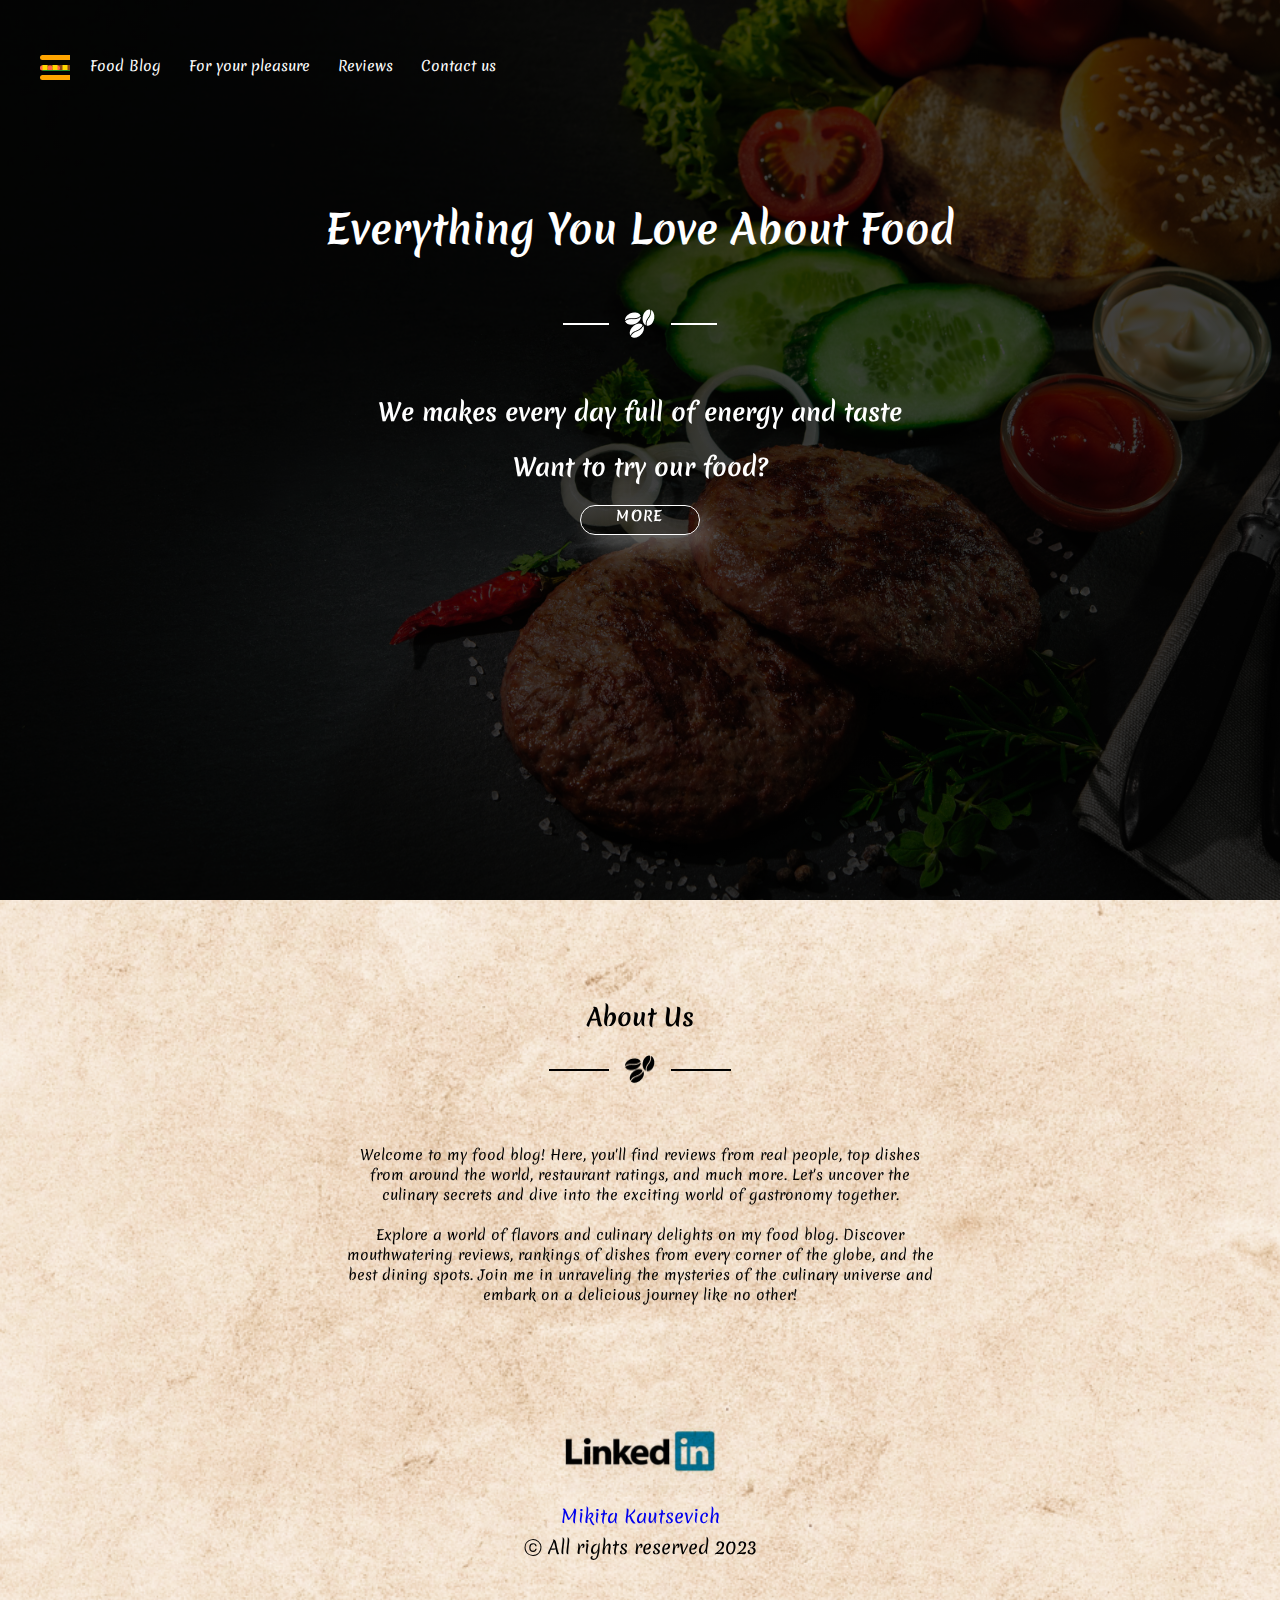
==== index.html @ 860e97ea "Food blog after 4 sections" ====
<!DOCTYPE html>
<html lang="en">
    <head>
        <meta charset="UTF-8">
        <meta http-equiv="X-UA-Compatible" content="IE=edge">
        <meta name="viewport" content="width=device-width, initial-scale=1.0">
        <title>Food Blog</title>
        <link href="https://fonts.googleapis.com/css2?family=Merienda:wght@400;700&display=swap" rel="stylesheet">
        <link rel="stylesheet" href="./screenStyle.css">
        <link rel="stylesheet" href="./public/css/printStyle.css"  media="print">
    </head>
    <body>
        <!-- Header -->
        <header>
            <div class="container">
                <div class="header_menu">
                    <svg class="svg_icon" width="70" height="50">
                        <rect x="5" y="35" width="50" height="5" rx="2.5" ry="2.5" fill="#FFA500"></rect>

                        <rect x="5" y="25" width="50" height="5" rx="2.5" ry="2.5" fill="#8B4513"></rect>

                        <circle cx="7.5" cy="28" r="2.5" fill="#FF6347"></circle>
                        <circle cx="15" cy="28" r="2.5" fill="#FF6347"></circle>
                        <circle cx="22.5" cy="28" r="2.5" fill="#FF6347"></circle>

                        <rect x="7.5" y="30" width="45" height="1" fill="#228B22"></rect>

                        <rect x="7.5" y="25" width="5" height="5" fill="#FFD700"></rect>
                        <rect x="17.5" y="25" width="5 " height="5" fill="#FFD700"></rect>
                        <rect x="27.5" y="25" width="5" height="5" fill="#FFD700"></rect>

                        <rect x="5" y="15" width="50" height="5" rx="2.5" ry="2.5" fill="#FFA500"></rect>
                    </svg>
                    <ul class="menu">
                        <li class="menu_item"><a href="./index.html" class="menu_link">Food Blog</a></li>
                        <li class="menu_item"><a href="./article1.html" class="menu_link">For your pleasure</a></li>
                        <li class="menu_item"><a href="./article2.html" class="menu_link">Reviews</a></li>
                        <li class="menu_item"><a href="./article3.html" class="menu_link">Contact us</a></li>
                        <li class="menu_item none"><a href="./article3.html" class="menu_link">Log in</a></li>
                    </ul>
                </div>
                <!-- Menu Burger -->
                <div class="hamburger-menu">
                    <input id="menu__toggle" type="checkbox">
                    <label class="menu__btn" for="menu__toggle">
                        <span></span>
                    </label>
                    <ol class="menu__box">
                        <li class="menu_item"><a href="./index.html" class="menu_link">Food Blog</a></li>
                        <li class="menu_item"><a href="./article1.html" class="menu_link">For your pleasure</a></li>
                        <li class="menu_item"><a href="./article2.html" class="menu_link">Reviews</a></li>
                        <li class="menu_item"><a href="./article3.html" class="menu_link">Contact us</a></li>
                    </ol>
                </div>
            </div>
            <div class="main_text_wrapper">
                <h1 class="about_food">Everything You Love About Food</h1>
                <div class="block">
                    <span> <img class="beans" src="./fig/img/main_page/beans_light.png" alt="beans"> </span>
                </div>
                <h3 class="subheader_text">We makes every day full of energy and taste</h3>
                <h4 class="subheader_question">Want to try our food?</h4>
                <div class="btn_wrap">
                    <a href="./article2.html"><div class="more">More</div></a>
                </div>
            </div>
        </header>
        <!-- About Us Section -->
        <div class="about_us">
            <div class="container">
                <div class="row"></div>
                <div class="about_us_topic">About Us</div>
                <div class="block_dark">
                    <span><img class="beans_dark" src="./fig/img/main_page/beans_dark.png" alt="beans dark"></span>
                </div>
                <p class="about_us_text">
                    Welcome to my food blog! Here, you'll find reviews from real people, top dishes from around the world, restaurant ratings, and much more. Let's uncover the culinary secrets and dive into the exciting world of gastronomy together.<br>
                    <br>
                    Explore a world of flavors and culinary delights on my food blog. Discover mouthwatering reviews, rankings of dishes from every corner of the globe, and the best dining spots. Join me in unraveling the mysteries of the culinary universe and embark on a delicious journey like no other!

                </p>
            </div>
            <footer>
                <div class="container">
                    <div class="my_contacts_footer">
                        <a target="_blank" href="https://www.linkedin.com/in/nikitakavtsevich/"><img src="./fig/img/for_your_pleasure/linkedIn.jfif" class="footer_contacts" alt="linkedIn"></a>
                    </div>
                    <div class="contacts_info">
                        <span class="all_rights_text"><a href="mailto:mikita.kautsevich@student.tuke.sk">Mikita Kautsevich</a></span>
                        <span class="all_rights_text"> ⓒ All rights reserved 2023</span>
                    </div>
                </div>
            </footer>
        </div>
    </body>
</html>
---- screenStyle.css ----
/* All BASIC CSS PROPS */
*{
    box-sizing: border-box;
    text-decoration: none;
    font-family: 'Merienda', sans-serif;
    margin: 0;
    padding: 0;
/* Header section */
}
html
body{
    text-rendering: optimizeLegibility;
    overflow-x: hidden;
}
.clearfix {zoom: 1;}
.clearfix:after {
    content: '.';
    clear: both;
    display: block;
    height: 0;
    visibility: hidden;
}   

header {
    background: linear-gradient(rgba(0, 0, 0, 0.75), rgba(0, 0, 0, 0.75)), url("./fig/img/main_page/main_picture.png") center center/cover no-repeat;
    height: 100vh;
    width: auto;
    background-attachment: fixed;
}
button {
    display: block;
    width: 120px;
    height: 30px;
    border: 1px solid #FFFFFF;
    box-sizing: border-box;
    border-radius: 3px;
    margin: 0 auto;
    margin-top: 27px;
}
.hamburger-menu{
    display: none;
}

.none {
    display: none;
}
.menu {
    display: flex;
    justify-content: flex-start;
    padding: 13px 70px;
    list-style-type: none;
    margin-left: 20px;
}
.menu .menu_link {
    color: #ffff;
    font-style: normal;
    font-weight: normal;
    font-size: 14px;
    line-height: 20px;
    text-decoration: none;
}
.menu .menu_item{
    padding-right: 28px;
    margin-top: 40px;
}
.menu .menu_item:last-child {
    margin-left: auto;
}
.menu_footer {
    display: flex;
    justify-content: center;
    align-items: center;
    margin-top: 50px;
    margin-left: 50px;
    list-style-type: none;
}
.menu_footer .menu_link{
    color: #000;
    font-style: normal;
    font-weight: normal;
    font-size: 14px;
    line-height: 20px;
    text-decoration: none;
    padding-right: 28px;
}
.menu_footer .menu_item {
    margin-top: 40px;
}
.beans_light {
    position: absolute;
    margin-top: 40px;
    padding-left: 35px;
}
/* Css for devider with image */
.beans {
    display: block;
    overflow: hidden;
    margin: 21px auto;
}
.block {
    overflow: hidden;
    text-align: center;
    font-size: 5px;
}
.block span {
    display: inline-block;
    vertical-align: middle;
}
.block:before, .block:after {
    content: "";
    display: inline-block;
    vertical-align: middle;
    width: 60px;
    height: 2px;
    background-color: white;
    position: relative;
}
.block:before {
    margin-left: -100%;
    left: -14px;
}
.block:after {
    margin-right: -100%;
    right: -14px;
}
.block_dark {
    overflow: hidden;
    text-align: center;
    font-size: 5px;
}
.block_dark span {
    display: inline-block;
    vertical-align: middle;
}
.block_dark:before, .block_dark::after {
    content: "";
    display: inline-block;
    vertical-align: middle;
    width: 60px;
    height: 2px;
    background-color: black;
    position: relative;
}
.block_dark:before {
    margin-left: -100%;
    left: -14px;
}
.block_dark::after {
    margin-right: -100%;
    right: -14px;
}
.footer_beans{
    overflow: hidden;
    text-align: center;
    font-size: 5px;
}
.footer_beans span {
    display: inline-block;
    vertical-align: middle;
}
.footer_beans:before, .footer_beans::after {
    content: "";
    display: inline-block;
    vertical-align: middle;
    width: 60px;
    height: 2px;
    background-color: black;
    position: relative;
}
.footer_beans:before {
    margin-left: -100%;
    left: -14px;
}
.footer_beans::after {
    margin-right: -100%;
    right: -14px;
}
/* Main page CSS */
.about_food {
    font-style: normal;
    font-weight: bold;
    font-size: 40px;
    line-height: 58px;
    color: #FFFFFF;
    text-align: center;
    margin-top: 111px;
}
.subheader_text {
    font-style: normal;
    font-weight: bold;
    font-size: 24px;
    line-height: 35px;
    color: #FFFFFF;
    text-align: center;
    margin-top: 35.27px;
}
.subheader_question {
    font-style: normal;
    font-weight: bold;
    font-size: 24px;
    line-height: 35px;
    color: #FFFFFF;
    text-shadow: 0px 4px 4px rgba(0, 0, 0, 0.25);
    text-align: center;
    margin-top: 20px;
}
.about_us{
    /* margin-bottom: 20px; */
    padding: 20px;
    background: url("./fig/img/main_page/Mask_Group.png") center center/cover no-repeat;
}
.about_us_topic{
    font-style: normal;
    font-weight: bold;
    font-size: 24px;
    line-height: 35px;
    text-align: center;
    color: #000000;
    margin-top: 80px;
}
.contacts_info {
    display: flex;
    flex-direction: column;
    justify-content: center;
    align-items: center;
    padding-bottom: 30px;
}
.my_contacts_footer {
    display: flex;
    justify-content: space-evenly;
    align-items: center;
    flex-wrap: wrap;
}
.main_text_wrapper {
    display: flex;
    flex-direction: column;
    justify-content: center;
    align-items: center;
    margin: auto;
    text-align: center;
}
.more{
    text-decoration: none;
    width: 120px;
    height: 30px;
    box-sizing: border-box;
    font-style: normal;
    font-weight: bold;
    font-size: 14px;
    line-height: 20px;
    background-color: Transparent;
    background-repeat: no-repeat;
    cursor:pointer;
    overflow: hidden;
    color: white;
    border: 1px solid #FFFFFF;
    text-align: center;
    text-transform: uppercase;
    letter-spacing: 1.3px;
    background: none;
    border-radius: 1000px;
    box-shadow: 12px 12px 24px rgba(136, 136, 136, 0.64);
    transition: all 0.3s ease-in-out 0s;
    cursor: pointer;
    position: relative;
    margin-top: 20px;
    text-align: center;
    padding: 0px;
}
.more:focus{
    outline: none;
}
.btn_wrap {
    height: auto;
    display: flex;
    align-items: center;
    justify-content: center;
}
.more::before {
    content: '';
    border-radius: 1000px;
    min-width: calc(300px + 12px);
    min-height: calc(60px + 12px);
    border: 6px solid #ffffff;
    box-shadow: 0 0 60px rgba(255, 255, 255, 0.64);
    position: absolute;
    top: 50%;
    left: 50%;
    transform: translate(-50%, -50%);
    opacity: 0;
    transition: all .3s ease-in-out 0s;
}
.more:hover, .more:focus {
    color: white;
    transform: translateY(-6px);
    outline: none;
    text-decoration: none;
}
.more:hover::before, .more:focus::before {
    opacity: 1;
    outline: none;
    text-decoration: none;
}
.more::after {
    content: '';
    width: 30px;
    height: 30px;
    border-radius: 100%;
    border: 6px solid #ffffff;
    position: absolute;
    z-index: -1;
    top: 50%;
    left: 50%;
    transform: translate(-50%, -50%);
    animation: ring 1.5s infinite;
    text-decoration: none;
}
.more:hover::after, .more:focus::after {
    animation: none;
    display: none;
    text-decoration: none;
}
@keyframes ring {
    0% {
        width: 30px;
        height: 30px;
        opacity: 1;
   }
    100% {
        width: 300px;
        height: 300px;
        opacity: 0;
   }
}
.footer_contacts{
    mix-blend-mode: multiply;
    width: 150px;
}
.about_us_text{
    width: 589px;
    height: 223px;
    font-family: Merienda;
    font-style: normal;
    font-weight: normal;
    font-size: 14px;
    line-height: 20px;
    color: #000000;
    margin: 40.7px auto;
    text-align: center;
}
.all_rights_text {
    font-size: 18px;
    text-align: center;
    margin-top: 5px;
}
.svg_icon {
    position: absolute;
    margin-top: 40px;
    padding-left: 35px;
}
/* Table */
table {
    width: 100%;
    border-collapse: collapse;
}
th, td {
    padding: 10px;
    text-align: left;
    border: 2px solid #ddd;
}
th {
    background-color: #000000;
    color: white;
    text-align: center;
}
/* For your pleasure page CSS */
.pleasure_header{
    position: relative;
    background: url("./fig/img/for_your_pleasure/for_your_pleasure_main.png") center center/cover no-repeat;
    height: 300px;
}
.pleasure_topic{
    font-style: normal;
    font-weight: bold;
    font-size: 40px;
    line-height: 58px;
    color: #FFFFFF;
    text-align: center;
    margin-top: 60px;
}
.food_pleasure{
    width: 272px;
    height: 355px;
    display: block;
    margin: 70px auto;
}
.pleasure_text{
    display: block;
    width: 346px;
    height: 232px;
    font-style: normal;
    font-weight: normal;
    font-size: 14px;
    line-height: 20px;
    text-align: center;
    color: #000000;
    margin: 0 auto;
}
.about_goods {
    width: 589px;
    font-family: Merienda;
    font-style: normal;
    font-weight: normal;
    font-size: 14px;
    line-height: 20px;
    color: white;
    margin: 20px auto;
    text-align: center;
}
.about_our_goods {
    display: flex;
    justify-content: space-evenly;
    align-items: start;
    flex-wrap: wrap;
    margin-bottom: 50px;
}
.col {
    width: auto;
    display: flex;
    flex-direction: column;
    justify-content: center;
    align-items: center;
    margin: auto;
    /* margin-right: 15px; */
}
.about_goods_topic {
    text-align: center;
    font-size: 20px 
}
.about_goods_decr{
    max-width: 400px;
    text-align: center;
}
.goods_store {
    display: flex;
    justify-content: center;
    align-items: center;
    flex-wrap: wrap;
    margin: 30px;
}
.food_item {
    text-align: center;
    margin: 10px;
    max-width: 300px;
    border: 2px solid white;
    padding: 10px;
    border-radius: 9px;
}
.food_item_name {
    color: white;
    margin-top: 10px;
}
.food_item_text {
    margin: 10px;
    color: white;
}
.heading {
    font-size: 15px;
    margin-right: 20px;
    color: white;
}
.fa {
    font-size: 20px;
}
/* 
.section-form {
    display: flex;
    justify-content: center;
    flex-direction: column;
    flex-wrap: wrap;
    width: 100%;
} */
/* .row {
    display: flex;
    flex-direction: row;
    align-items: start;
    justify-content: space-between;
    margin-right: -15px;
    margin-left: -15px;
} */

.column {
    display: flex;
    flex-direction: column;
    justify-content: space-between;
    margin-right: -15px;
    margin-left: -15px;
}
.fa:hover {
    color: orange;
    font-size: 25px;
}
.checked {
    color: orange;
}
.food_item_img {
    width: 100%;
    height: 200px;
}
.our_goods_section {
    position: relative;
    background: linear-gradient(rgba(0, 0, 0, 0.5), rgba(0, 0, 0, 0.5)), url("./fig/img/main_page/Mask_Group.png") center center/cover no-repeat;
    background-attachment: fixed;
    margin: 20px;
    padding: 20px;
}
.our_goods_topic {
    font-style: normal;
    font-weight: bold;
    font-size: 24px;
    line-height: 35px;
    text-align: center;
    color: white;
    padding-top: 40px;
}
.beans_dark{
    display: block;
    width: 29.3px;
    height: 29.3px;
    margin: 20px auto;
}
.cart_of_reviews_all{
    display: flex;
    flex-wrap: wrap;
    justify-content: space-evenly;
    align-items: center;
    margin: auto;
    max-width: 850px;
}
/* Reviews page CSS */
.Searching {
    margin-top: 65px;
}
.search_content{
    display: flex;
    justify-content: space-evenly;
    align-items: center;
    flex-wrap: wrap;
}
.filter_content{
    display: flex;
    flex-wrap: wrap;
}
.our_reviews {
    position: relative;
    background: linear-gradient(rgba(0, 0, 0, 0.7), rgba(0, 0, 0, 0.7)), url("./fig/img/reviews_page/main_picture.jpg") center center/cover no-repeat;
    background-attachment: fixed;
    height: 400px;
}
.seaching{
    height: 300px;
}
.search_form{
    font-style: normal;
    font-weight: normal;
    font-size: 14px;
    line-height: 20px;
    text-align: center;
    color: rgba(0, 0, 0, 0.5);
}
.filter_buttons {
    display: flex;
    justify-content: center;
    align-items: center;
    flex-wrap: wrap;
}
#searchBar {
    width: 100%;
    margin-left: 15px;
    height: 32px;
    border-radius: 3px;
    border: 1px solid black;
    padding: 5px 10px;
    font-size: 12px;
}
#searchWrapper {
    position: relative;
}
#searchWrapper::after {
    content: '';
    position: absolute;
    top: 7px;
    right: 15px;
}
.button_filter_reviews{
    width: 75px;
    height: 30px;
    margin: 10px 10px ;
    font-style: normal;
    font-weight: normal;
    font-size: 12px;
    line-height: 17px;
    color: #000000;
    background: rgb(255, 255, 255);
    cursor: pointer;
    display: block;
    border-radius: 20%;
    border-color: black;
    box-shadow: 1px 0px 36px 0px rgba(0, 0, 0, 0.08);
    transition: all 0.4s cubic-bezier(0.215, 0.61, 0.355, 1) 0s;
}
.button_filter_reviews:hover {
    color: white;
    background-color: black;
    width: 85px;
    height: 35px;
    border-radius: 20%;
}
[type=search] {
    outline-offset: -2px;
    text-align: center;
}
.text{
    /* margin-left: 150px; */
    margin-top: 3px;
    font-style: normal;
    font-weight: normal;
    font-size: 14px;
    line-height: 20px;
    text-align: center;
    color: #000000;
}
.cart_of_review {
    width: 220px;
    height: 260px;
    box-shadow: 30px 5px 15px #ead0af;
    border-radius: 8px;
    color: #FAEBD7;
    margin-top: 60px;
    cursor: pointer;
}
.person_img {
    max-width: 400px;
    max-height: 120px;
    display: block;
    margin: 20px auto;
    border-radius: 10px;
}
.looking_for{
    text-align: center;
}
h1 {
    color: #eee;
    margin-bottom: 30px;
}
.customer_reviews_topic{
    font-style: normal;
    font-weight: bold;
    font-size: 40px;
    line-height: 58px;
    color: #FFFFFF;
    margin-top: 60px;
    text-align: center;
}
/* Contact US page CSS */
.contact_us{
    position: relative;
    background: url("./fig/img/contact_us/contact_us.png") center center/cover no-repeat;
    height: 300px;
}
.tell_section{
    font-style: normal;
    font-weight: normal;
    font-size: 24px;
    line-height: 35px;
    color: #000000;
    text-align: center;
    margin-top: 60px;
}
.contact-form {
    width: 40%;
    margin: 0 auto;
}
input[type=text], input[type=url], input[type=email], select{
    width: 70%;
    padding: 7px;
    border-radius: 3px;
    background: #FFFFFF;
    border: 1px solid rgba(0, 0, 0, 0.49);
    box-shadow: 4px 4px 20px rgba(0, 0, 0, 0.25);
    margin-top: 27px;
}
input:invalid, textarea:invalid{
    border-color: red;
}
input:valid{
    border: none;
}


textarea {
    width: 350px;
    height: 120px;
    background: #FFFFFF;
    border: 1px solid rgba(0, 0, 0, 0.49);
    box-shadow: 4px 4px 20px rgba(0, 0, 0, 0.25);
    border-radius: 4px;
    display: block;
    margin: 30px auto;
}
*:focus {
    outline: none;
}
label{
    margin-top: 30px;
    font-style: normal;
    font-weight: normal;
    font-size: 18px;
    line-height: 26px;
    color: #000000;
}
.message{
    text-align: center;
    margin-top: 30px;
}
.send_us{
    display: block;
    width: 120px;
    height: 30px;
    background: #FFFFFF;
    border: 1px solid rgba(0, 0, 0, 0.49);
    box-shadow: 4px 4px 20px rgba(0, 0, 0, 0.25);
    border-radius: 4px;
    font-style: normal;
    font-weight: 400;
    font-size: 16px;
    line-height: 17px;
    text-align: center;
}
.send_us:hover{
    background: #000;
    color: whitesmoke;
    transition: all 0.75s ease 0s;
}
.name{
    font-style: normal;
    font-weight: normal;
    font-size: 14px;
    line-height: 20px;
    text-align: center;
    color: #000000;
    margin-top: 14px;
}
.country{
    font-style: normal;
    font-weight: normal;
    font-size: 14px;
    line-height: 20px;
    color: #000000;
    margin-top: 14px;
    margin-right: 25px;
    text-align: end;
}
.final_review{
    font-style: normal;
    font-weight: bold;
    font-size: 18px;
    line-height: 22px;
    color: #000000;
    margin-top: 18px;
    text-align: center;
}

.form_actions {
    display: block;
}



/* Media /////////// */

@media only screen and (max-width: 1082px){
    input[type=text], input[type=url], input[type=email], select {
        width: 200px;
        padding: 7px;
        border-radius: 3px;
        background: #FFFFFF;
        border: 1px solid rgba(0, 0, 0, 0.49);
        box-shadow: 4px 4px 20px rgb(0 0 0 / 25%);
        margin-top: 27px;
    }
}

@media  only screen and (max-width: 991px) {
    .search_content {
        display: flex;
        flex-direction: column;
    }
    p{
        text-align: center;
    }
    [type=search] {
        outline-offset: -5px;
        text-align: center;
    }
    #searchBar {
        width: 300px;
        margin-top: 35px;
    }
    .buttons {
        display: flex;
        justify-content: center;
        align-items: center;
        padding: 0;;
    }
    .text {
        margin-top: 50px;
    }
    .button_filter_reviews {
        width: 75px;
        height: 30px;
        margin-top: 35px;
        font-style: normal;
        font-weight: normal;
        font-size: 12px;
        line-height: 17px;
        color: #000000;
        cursor: pointer;
        margin-right: 10px;
    }
}

@media only screen and (max-width: 918px) {
    input[type=text], input[type=url], input[type=email], select {
        width: 190px;
    }
}
@media only screen and (max-width: 884px) {
    input[type=text], input[type=url], input[type=email], select {
        width: 200px;
        display: block;
        margin: 10px auto;
    }
    label {
        display: block;
        text-align: center;
        margin-top: 30px;
        font-style: normal;
        font-weight: normal;
        font-size: 18px;
        line-height: 26px;
        color: #000000;
    }
    .about_goods {
    width: 400px;
    font-family: Merienda;
    font-style: normal;
    font-weight: normal;
    font-size: 14px;
    line-height: 20px;
    color: white;
    margin: 20px auto;
    text-align: center;
    }
    .header_burger{
        display: none;
    }
}
 @media screen and (max-width: 768px) {
    .about_us_text{
        width: 500px;
    }
    .subheader_text{
        font-size: 21px;
    }
    .subheader_question{
        font-size: 21px;
    }

    textarea {
        width: 250px;
    }
}
@media screen and (max-width: 767px) {

    .menu .menu_link {
        color: #ffff;
        font-style: normal;
        font-weight: normal;
        line-height: 20px;
        text-decoration: none;
    }
    .menu_footer .menu_link {
        color: #000;
        font-style: normal;
        font-weight: normal;
        font-size: 14px;
        line-height: 20px;
        text-decoration: none;
        padding-right: 21px;
    }
    .about_coffee {
        font-size: 24px;
    }
    .menu_footer {
        display: flex;
        justify-content: center;
        align-items: center;
        margin-top: 50px;
        margin-left: 40px;
        list-style-type: none;
    }
    .beans_light_footer {
        position: absolute;
        margin-left: -210px;
        margin-top: 20px;
    }
    .about_our_beans {
        height: 900px;
    }
    .person {
        display: block;
        margin: 30px auto;
    }
    .our_beans{
        margin-top: 30px;
    }
    .about_our_pleasure {
        height: 900px;
    }
    .cart_of_coffee {
        margin-top: 100px;
    }
    
    /* Menu Burger */

    #menu__toggle {
        opacity: 0;
      }
      .menu__btn {
        display: flex;
        align-items: center;
        position: fixed;
        top: 20px;
        left: 20px;
        width: 26px;
        height: 26px;
        cursor: pointer;
        z-index: 3;
      }
      .menu__btn > span,
      .menu__btn > span::before,
      .menu__btn > span::after {
        display: block;
        position: absolute;
        width: 100%;
        height: 2px;
        background-color: white;
      }
      .menu__btn > span::before {
        content: '';
        top: -8px;
      }
      .menu__btn > span::after {
        content: '';
        top: 8px;
      }
      .menu__box {
        display: block;
        position: fixed;
        visibility: hidden;
        top: 0;
        left: -100%;
        width: 184px;
        height: 100%;
        margin: 0;
        padding: 80px 0;
        list-style: none;
        text-align: center;
        box-shadow: 1px 0px 6px rgba(0, 0, 0, .2);
        background-color: #2F4F4F;
        z-index: 2;

      }
      .menu__item {
        display: block;
        padding: 12px 24px;
        color: rgb(255, 255, 255);
        font-family: 'Roboto', sans-serif;
        font-size: 20px;
        font-weight: 600;
        text-decoration: none;
      }
      .menu__item:hover {
        background-color: #CFD8DC;
      }
      #menu__toggle:checked ~ .menu__btn > span {
        transform: rotate(45deg);
      }
      #menu__toggle:checked ~ .menu__btn > span::before {
        top: 0;
        transform: rotate(0);
      }
      #menu__toggle:checked ~ .menu__btn > span::after {
        top: 0;
        transform: rotate(90deg);
      }
      #menu__toggle:checked ~ .menu__box {
        visibility: visible;
        left: 0;
      }
      .header_menu{
          display: none;
      }
      .hamburger-menu{
          display: block;
      }
      a {
        color: white;
        text-decoration: none;
        background-color: transparent;
        margin-top: 50px;
      }
      .menu__box .menu_item{
        margin-top: 20px;
    }
    .menu_link:focus {
        outline: none;
    }
    .menu_link{
        text-decoration: none;
    }
    .about_it_footer .footer_menu{
        display: none;
    }


}
@media screen and (max-width: 721px) {
    input[type=text], input[type=url], input[type=email], select {
        width: 200px;
        display: block;
        margin: 10px auto;
    }
    label {
        display: block;
        text-align: center;
        margin-top: 30px;
        font-style: normal;
        font-weight: normal;
        font-size: 18px;
        line-height: 26px;
        color: #000000;
    }

    .rating {
        width: 250px;
    }
}
@media screen and (max-width: 630px) {
    .about_us_text {
        width: 400px;
    }
    .about_us {
        height: auto;
    }

    .about_goods {
        width: 350px;
        font-family: Merienda;
        font-style: normal;
        font-weight: normal;
        font-size: 14px;
        line-height: 20px;
        color: white;
        margin: 20px auto;
        text-align: center;
    }
    .feedback_message {
        font-style: normal;
        font-weight: normal;
        font-size: 27px;
        line-height: 52px;
        text-align: center;
        color: #000000;
        margin-top: 128px;
    }
    
}
@media screen and (max-width: 539px){
.menu_footer {
    display: flex;
    justify-content: center;
    align-items: center;
    margin-top: 50px;
    margin-left: 35px;
    list-style-type: none;
    }
}

@media screen and (max-width: 534px){
    .menu_footer {
        display: none;
    }
}

@media screen and (max-width: 515px){
    .subheader_text {
        font-size: 18px;
    }
    .subheader_question {
        font-size: 18px;
    }
    .contact-form {
        width: 50%;
        margin: 0 auto;
    }
    .about_goods {
        width: 300px;
        font-family: Merienda;
        font-style: normal;
        font-weight: normal;
        font-size: 12px;
        line-height: 15px;
        color: white;
        margin: 20px auto;
        text-align: center;
    }
} 
@media screen and (max-width: 420px){
    .subheader_text {
        font-size: 15px;
    }
    .subheader_question {
        font-size: 15px;
    }
    .about_us_text {
        width: 300px;
        font-size: small;
        font-weight: 500;
        margin: 10px auto;
    }
    .about_food {
        font-size: 35px;
    }
    
    textarea {
        width: 200px;
    }
    .about_goods {
        display: none;
    }
}
@media screen and (max-width: 370px){
    .subheader_text {
        font-size: 14px;
    }
    .subheader_question {
        font-size: 14px;
    }
    #searchBar {
        width: 250px;
        margin-top: 35px;
    }
    .feedback_message {
        font-style: normal;
        font-weight: normal;
        font-size: 20px;
        line-height: 52px;
        text-align: center;
        color: #000000;
        margin-top: 128px;
    }

    .about_goods {
        display: none;
    }
}

@media screen and (max-width: 330px){
    .about_us_text {
        width: 300px;
        font-size: 11px;
        font-weight: 500;
        margin: 10px auto;
    }
    .about_food {
        font-size: 35px;
    }
    .subheader_text {
        font-size: 18px;
    }
}
---- public/css/printStyle.css ----
body {
    background: none !important;
    box-shadow: none !important;
}

.header, .hamburger-menu, .menu, footer, .menu_footer {
    display: none !important;
}

h1, h2, h3, h4, h5, p, a, span, div,tr,th, td {
    color: black !important;
    font-family: "Times New Roman", serif !important;
}

.pleasure_header, .our_reviews, .contact_us {
    height: 10px !important;
}

section {
    page-break-before: always !important;
}
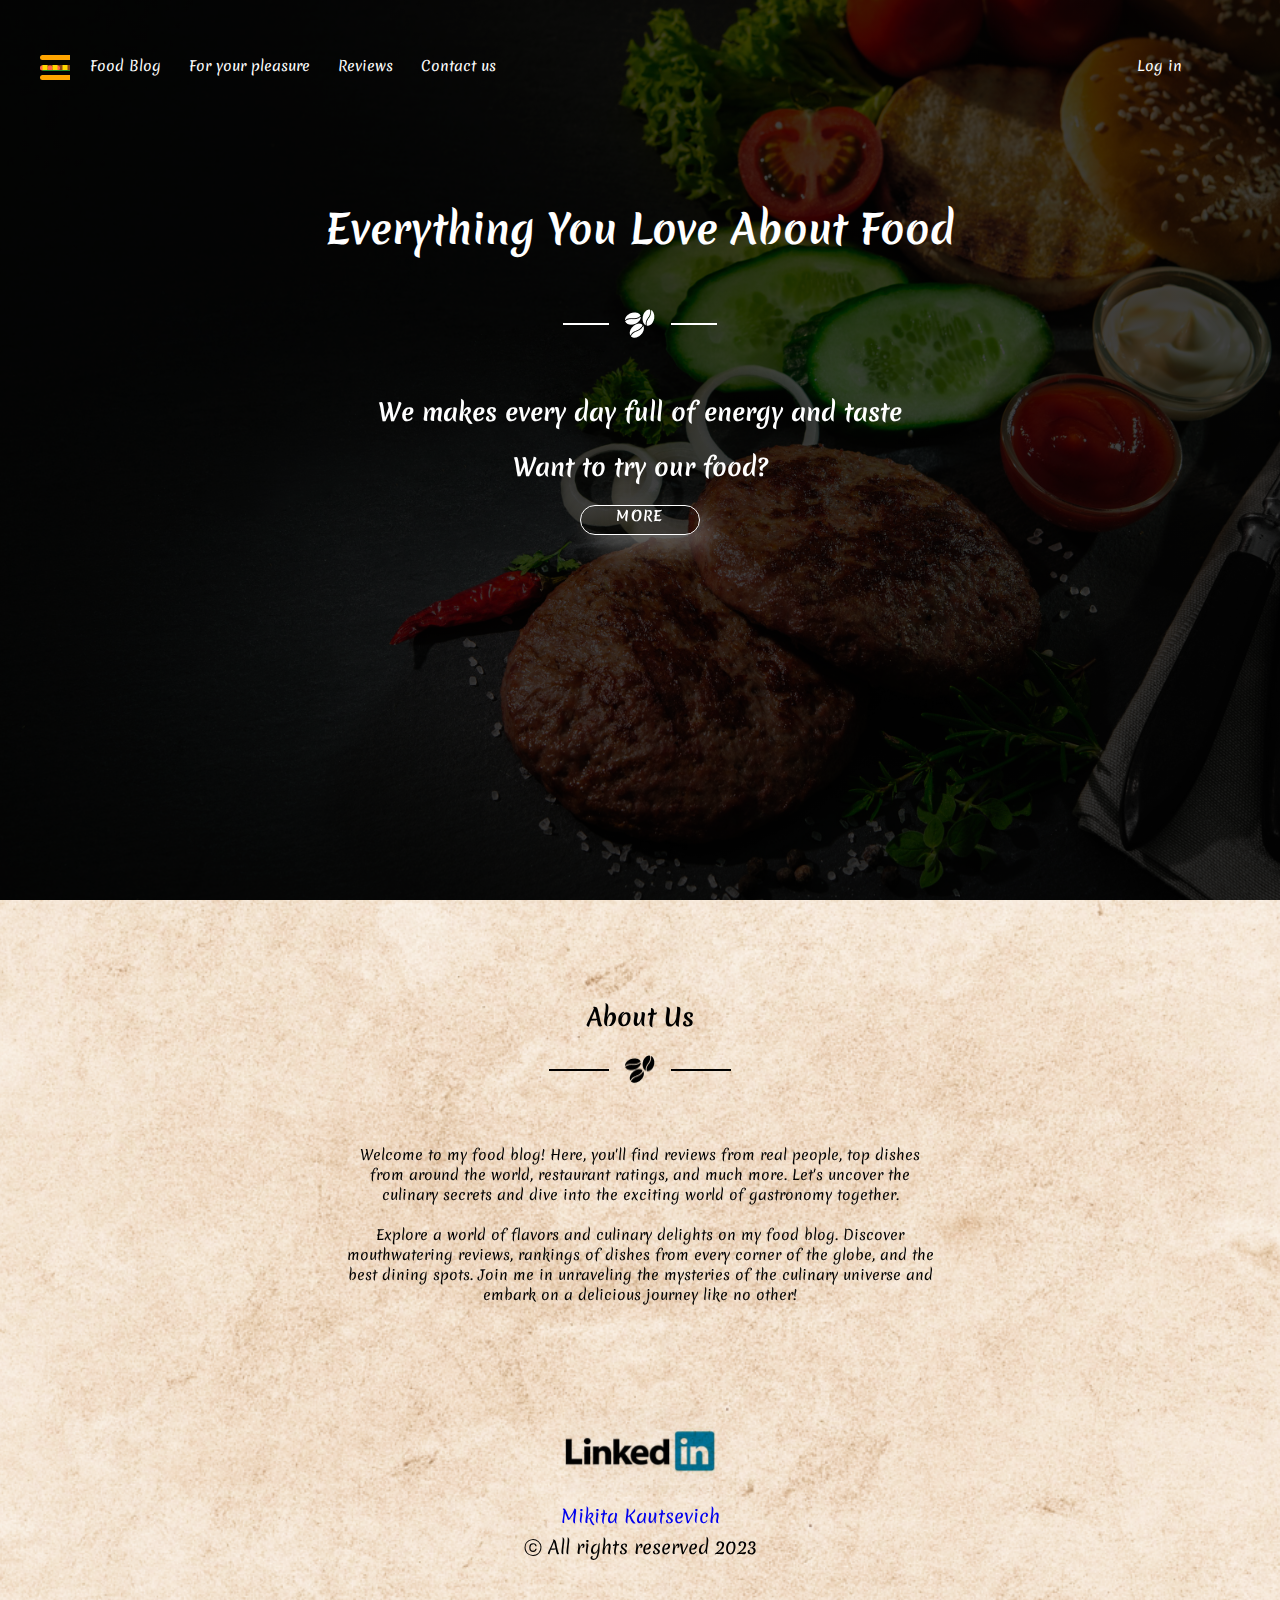
==== commit 1e5bff9e: "3-4 ulohy" ====
--- a/index.html
+++ b/index.html
@@ -10,7 +10,6 @@
         <link rel="stylesheet" href="./public/css/printStyle.css"  media="print">
     </head>
     <body>
-        <!-- Header -->
         <header>
             <div class="container">
                 <div class="header_menu">
@@ -32,11 +31,11 @@
                         <rect x="5" y="15" width="50" height="5" rx="2.5" ry="2.5" fill="#FFA500"></rect>
                     </svg>
                     <ul class="menu">
-                        <li class="menu_item"><a href="./index.html" class="menu_link">Food Blog</a></li>
-                        <li class="menu_item"><a href="./article1.html" class="menu_link">For your pleasure</a></li>
-                        <li class="menu_item"><a href="./article2.html" class="menu_link">Reviews</a></li>
-                        <li class="menu_item"><a href="./article3.html" class="menu_link">Contact us</a></li>
-                        <li class="menu_item none"><a href="./article3.html" class="menu_link">Log in</a></li>
+                        <li class="menu_item"><a href="#main" class="menu_link">Food Blog</a></li>
+                        <li class="menu_item"><a href="#pleasure" class="menu_link">For your pleasure</a></li>
+                        <li class="menu_item"><a href="#opinions" class="menu_link">Reviews</a></li>
+                        <li class="menu_item"><a href="#your_opinion" class="menu_link">Contact us</a></li>
+                        <li class="menu_item"><a href="" class="menu_link">Log in</a></a></li>
                     </ul>
                 </div>
                 <!-- Menu Burger -->
@@ -61,12 +60,12 @@
                 <h3 class="subheader_text">We makes every day full of energy and taste</h3>
                 <h4 class="subheader_question">Want to try our food?</h4>
                 <div class="btn_wrap">
-                    <a href="./article2.html"><div class="more">More</div></a>
+                    <a href="#part1"><div class="more">More</div></a>
                 </div>
             </div>
         </header>
         <!-- About Us Section -->
-        <div class="about_us">
+        <div id="part1" class="about_us">
             <div class="container">
                 <div class="row"></div>
                 <div class="about_us_topic">About Us</div>
--- a/screenStyle.css
+++ b/screenStyle.css
@@ -631,8 +631,8 @@
     color: #000000;
 }
 .cart_of_review {
-    width: 220px;
-    height: 260px;
+    width: 250px;
+    height: 320px;
     box-shadow: 30px 5px 15px #ead0af;
     border-radius: 8px;
     color: #FAEBD7;
@@ -640,7 +640,7 @@
     cursor: pointer;
 }
 .person_img {
-    max-width: 400px;
+    max-width: 220px;
     max-height: 120px;
     display: block;
     margin: 20px auto;
@@ -695,6 +695,13 @@
 }
 input:valid{
     border: none;
+}
+
+input[type=radio] {
+    padding: 7px;
+    border-radius: 3px;
+    border: 1px solid rgba(0, 0, 0, 0.49);
+    margin: 15px;
 }
 
 
@@ -761,14 +768,27 @@
     margin-right: 25px;
     text-align: end;
 }
-.final_review{
+.final_review {
     font-style: normal;
     font-weight: bold;
     font-size: 18px;
-    line-height: 22px;
+    line-height: 20px;
     color: #000000;
     margin-top: 18px;
     text-align: center;
+    max-height: 30px;
+    max-width: 210px;
+    display: block;
+    margin: 0 auto;
+    overflow: hidden;
+    white-space: nowrap;
+    text-overflow: ellipsis;
+}
+
+hr {
+    width: 50%;
+    display: block;
+    margin: 10px auto;
 }
 
 .form_actions {
